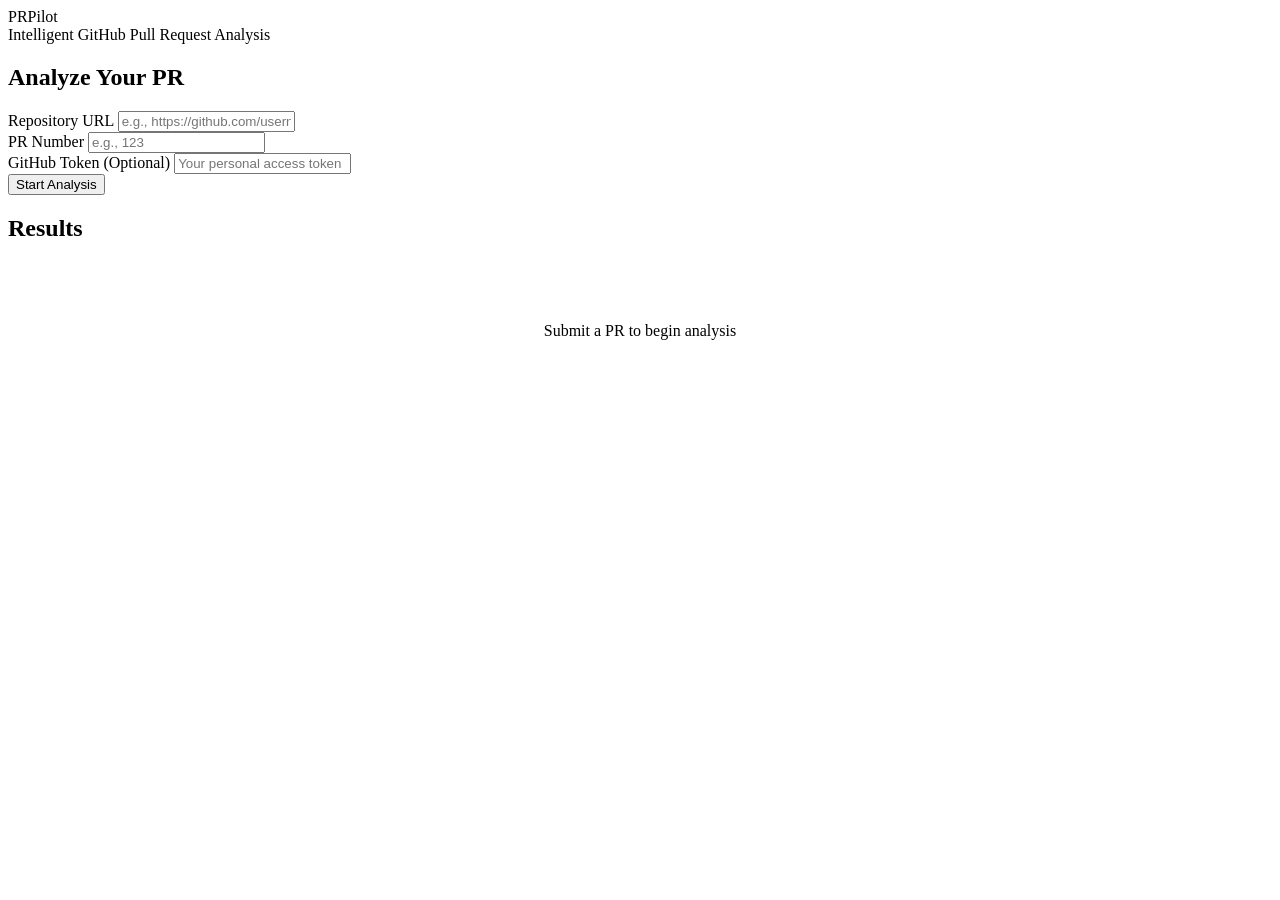
==== fastapi_app/static/index.html @ 00d6fc9d "added frontend in this" ====
<!DOCTYPE html>
<html lang="en">
<head>
  <meta charset="UTF-8" />
  <meta name="viewport" content="width=device-width, initial-scale=1.0" />
  <meta name="description" content="PRPilot - Intelligent Pull Request Analysis Tool" />
  <title>PRPilot - PR Analysis</title>
  
  <!-- Google Fonts -->
  <link href="https://fonts.googleapis.com/css2?family=Crimson+Text:ital,wght@0,400;0,600;1,600&family=JetBrains+Mono:wght@400;500;600&family=Poppins:wght@300;400;600;700&display=swap" rel="stylesheet">
  
  <!-- External Stylesheet -->
  <link rel="stylesheet" href="/static/style.css" />
</head>
  <body>
    <div class="container">
      <header>
        <div class="logo">PRPilot</div>
        <div class="tagline">Intelligent GitHub Pull Request Analysis</div>
      </header>

      <main>
        <section class="form-section">
          <h2>Analyze Your PR</h2>
          <form id="form">
            <div class="form-group">
              <label for="repo_url">Repository URL</label>
              <input
                type="text"
                id="repo_url"
                placeholder="e.g., https://github.com/username/repo-name"
                required
              />
            </div>

            <div class="form-group">
              <label for="pr_number">PR Number</label>
              <input
                type="number"
                id="pr_number"
                placeholder="e.g., 123"
                required
              />
            </div>

            <div class="form-group">
              <label for="github_token">GitHub Token (Optional)</label>
              <input
                type="password"
                id="github_token"
                placeholder="Your personal access token"
              />
            </div>

            <button type="submit">Start Analysis</button>
          </form>
        </section>

        <section class="status-section">
          <h2>Results</h2>
          <div id="status">
            <div style="color: var(--text-tertiary); text-align: center; padding: 60px 20px;">
              Submit a PR to begin analysis
            </div>
          </div>
        </section>
      </main>
    </div>

    <!-- External Script -->
    <script src="/static/script.js"></script>
  </body>
</html>
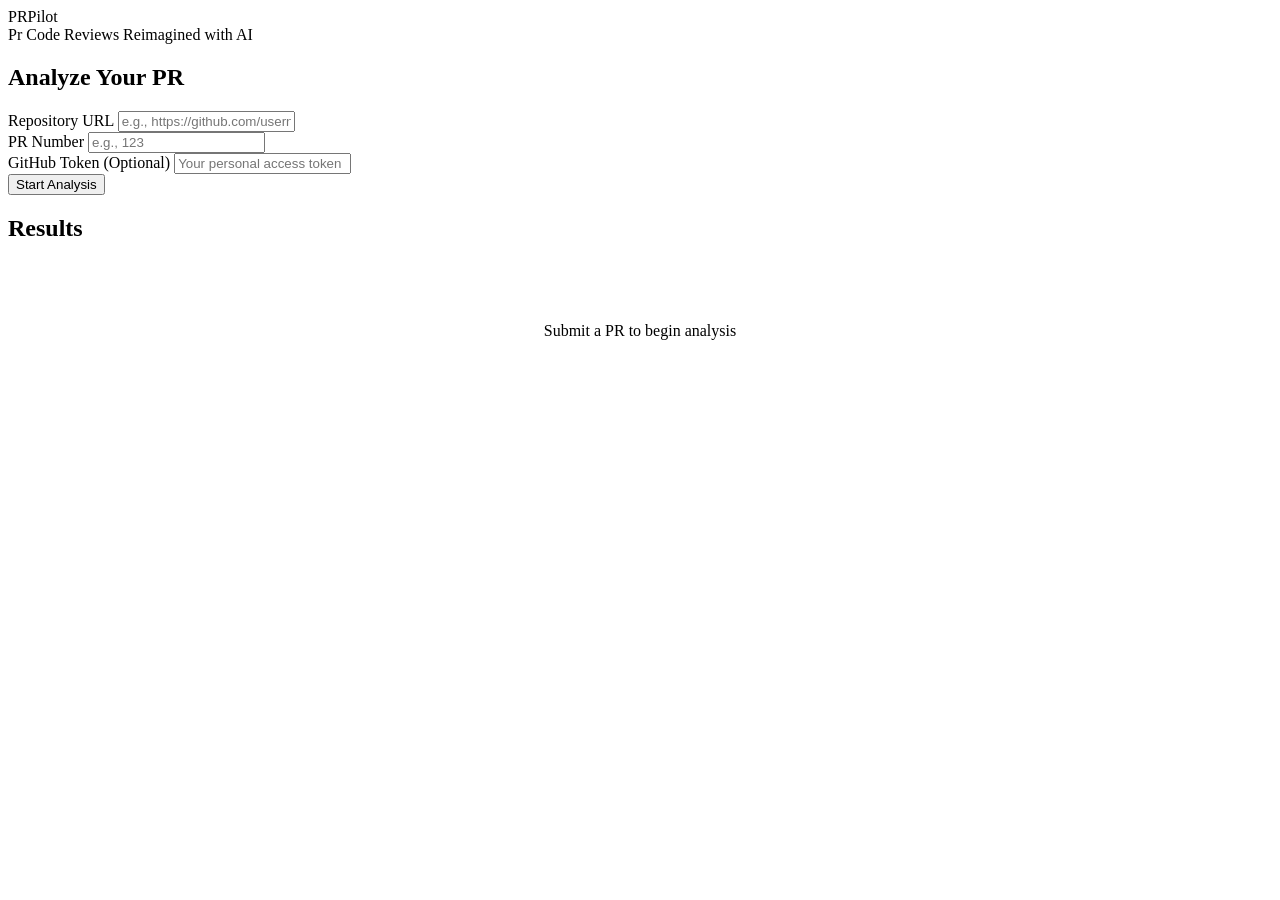
==== commit 90e0a494: "changed tagline" ====
--- a/fastapi_app/static/index.html
+++ b/fastapi_app/static/index.html
@@ -16,7 +16,7 @@
     <div class="container">
       <header>
         <div class="logo">PRPilot</div>
-        <div class="tagline">Intelligent GitHub Pull Request Analysis</div>
+        <div class="tagline">Pr Code Reviews Reimagined with AI</div>
       </header>
 
       <main>
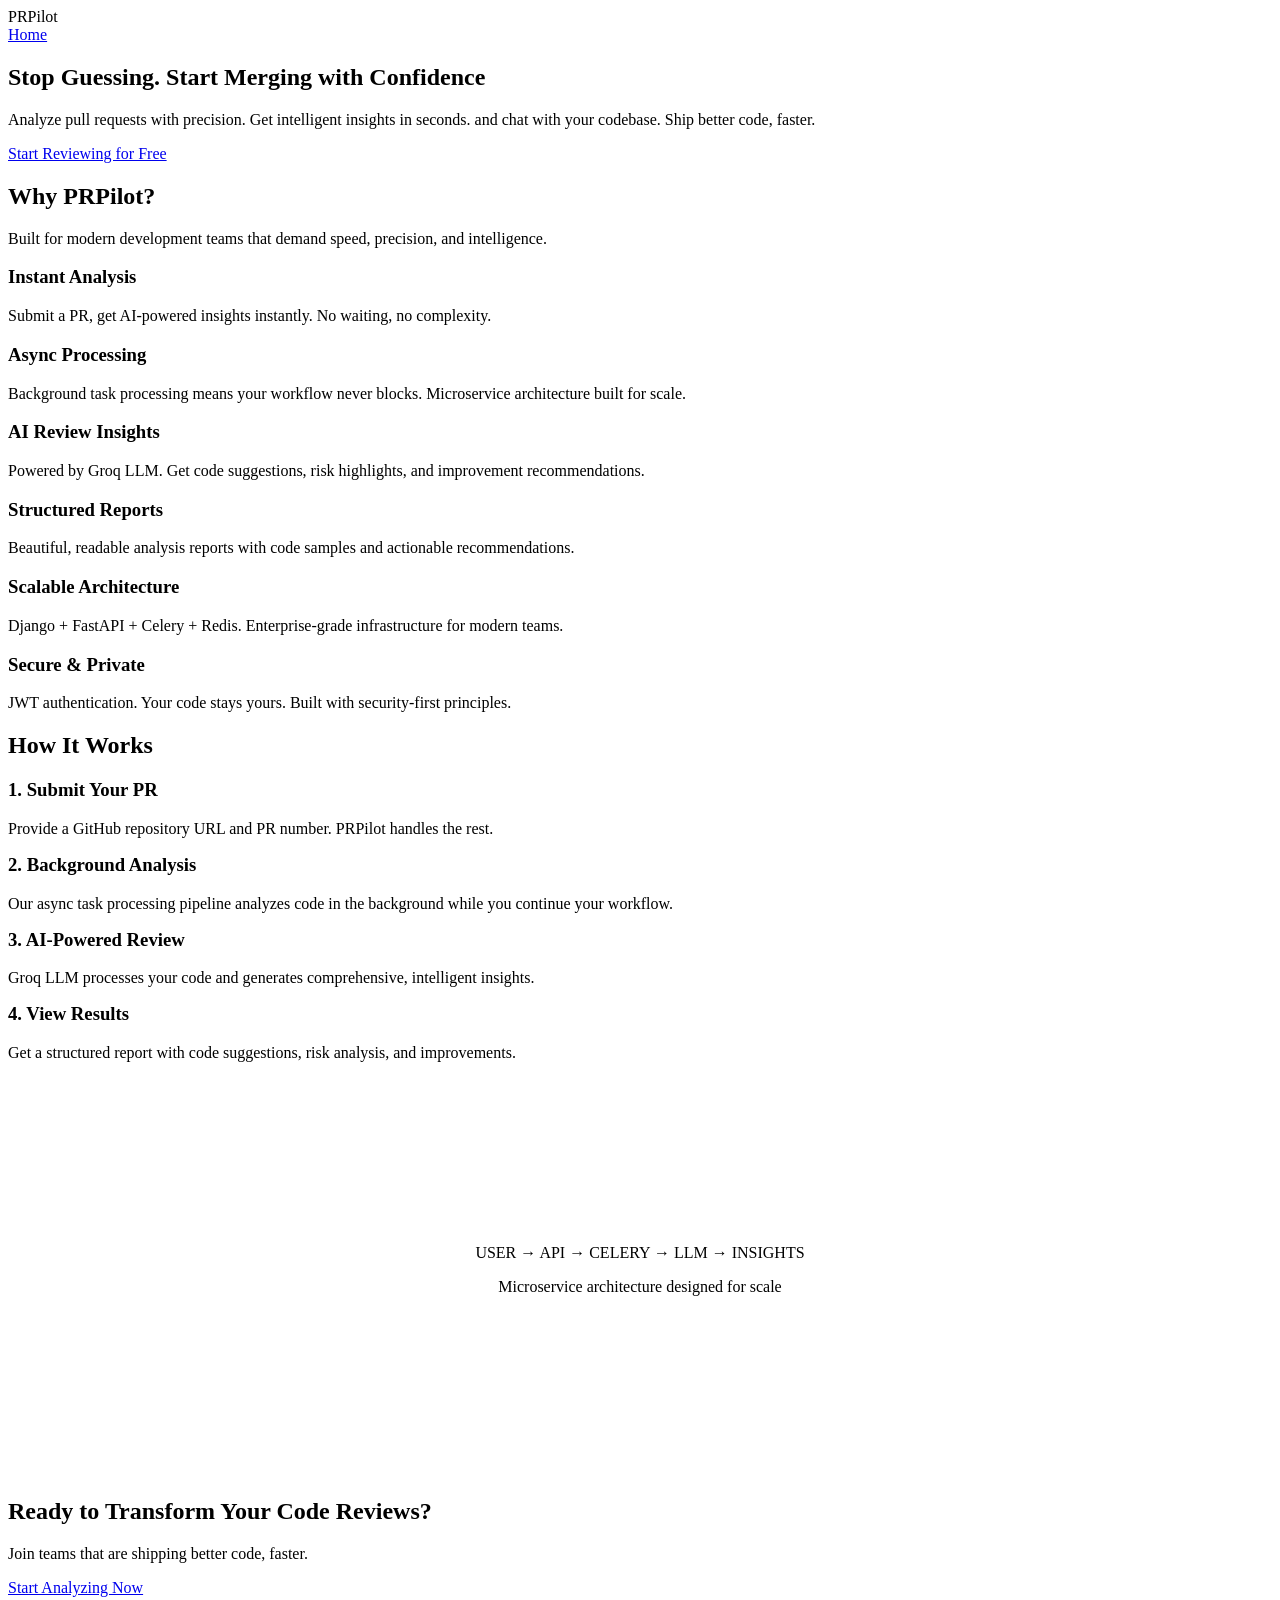
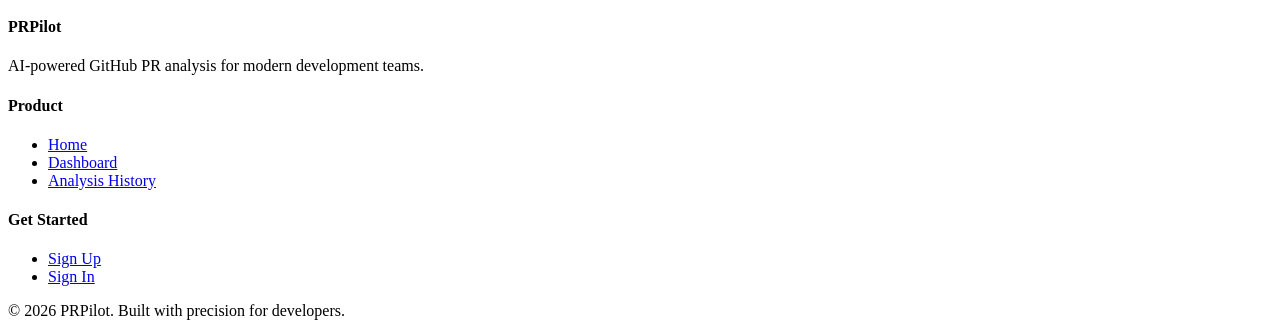
==== commit 9b3a0a83: "added frontend" ====
--- a/fastapi_app/static/index.html
+++ b/fastapi_app/static/index.html
@@ -1,73 +1,245 @@
-<!DOCTYPE html>
+<!doctype html>
 <html lang="en">
-<head>
-  <meta charset="UTF-8" />
-  <meta name="viewport" content="width=device-width, initial-scale=1.0" />
-  <meta name="description" content="PRPilot - Intelligent Pull Request Analysis Tool" />
-  <title>PRPilot - PR Analysis</title>
-  
-  <!-- Google Fonts -->
-  <link href="https://fonts.googleapis.com/css2?family=Crimson+Text:ital,wght@0,400;0,600;1,600&family=JetBrains+Mono:wght@400;500;600&family=Poppins:wght@300;400;600;700&display=swap" rel="stylesheet">
-  
-  <!-- External Stylesheet -->
-  <link rel="stylesheet" href="/static/style.css" />
-</head>
+  <head>
+    <meta charset="UTF-8" />
+    <meta name="viewport" content="width=device-width, initial-scale=1.0" />
+    <meta
+      name="description"
+      content="PRPilot - AI-Powered GitHub PR Intelligence"
+    />
+    <title>PRPilot - GitHub PR Analyzer</title>
+
+    <!-- Distinctive Fonts for Premium Developer Aesthetic -->
+    <link
+      href="https://fonts.googleapis.com/css2?family=Merriweather:wght@400;700&family=Work+Sans:wght@300;400;500;600;700&family=IBM+Plex+Mono:wght@400;500;600&display=swap"
+      rel="stylesheet"
+    />
+
+    <!-- Stylesheet -->
+    <link rel="stylesheet" href="/static/style.css" />
+  </head>
   <body>
-    <div class="container">
-      <header>
-        <div class="logo">PRPilot</div>
-        <div class="tagline">Pr Code Reviews Reimagined with AI</div>
-      </header>
-
-      <main>
-        <section class="form-section">
-          <h2>Analyze Your PR</h2>
-          <form id="form">
-            <div class="form-group">
-              <label for="repo_url">Repository URL</label>
-              <input
-                type="text"
-                id="repo_url"
-                placeholder="e.g., https://github.com/username/repo-name"
-                required
-              />
+    <!-- Navigation Header -->
+    <header>
+      <div class="container">
+        <div class="header-content">
+          <div class="logo">PRPilot</div>
+          <nav class="nav">
+            <a href="/" class="active">Home</a>
+            <a href="/login" class="btn btn-primary btn-sm" style="color: white"
+              >Sign In</a
+            >
+          </nav>
+        </div>
+      </div>
+    </header>
+
+    <!-- Hero Section -->
+    <section class="hero">
+      <div class="container">
+        <div class="hero-content">
+          <h1>Stop Guessing. Start Merging with Confidence</h1>
+          <p class="hero-subtitle">
+            Analyze pull requests with precision. Get intelligent insights in
+            seconds. and chat with your codebase. Ship better code, faster.
+          </p>
+          <a href="/register" class="btn btn-primary btn-lg"
+            >Start Reviewing for Free</a
+          >
+        </div>
+      </div>
+    </section>
+
+    <!-- Features Section -->
+    <section>
+      <div class="container">
+        <div class="section-header">
+          <h2>Why PRPilot?</h2>
+          <p>
+            Built for modern development teams that demand speed, precision, and
+            intelligence.
+          </p>
+        </div>
+
+        <div class="grid grid-3">
+          <!-- Feature 1 -->
+          <div class="card feature-card">
+            <h3 class="feature-card-title">Instant Analysis</h3>
+            <p class="feature-card-desc">
+              Submit a PR, get AI-powered insights instantly. No waiting, no
+              complexity.
+            </p>
+          </div>
+
+          <!-- Feature 2 -->
+          <div class="card feature-card feature-card-secondary">
+            <h3 class="feature-card-title">Async Processing</h3>
+            <p class="feature-card-desc">
+              Background task processing means your workflow never blocks.
+              Microservice architecture built for scale.
+            </p>
+          </div>
+
+          <!-- Feature 3 -->
+          <div class="card feature-card">
+            <h3 class="feature-card-title">AI Review Insights</h3>
+            <p class="feature-card-desc">
+              Powered by Groq LLM. Get code suggestions, risk highlights, and
+              improvement recommendations.
+            </p>
+          </div>
+
+          <!-- Feature 4 -->
+          <div class="card feature-card feature-card-secondary">
+            <h3 class="feature-card-title">Structured Reports</h3>
+            <p class="feature-card-desc">
+              Beautiful, readable analysis reports with code samples and
+              actionable recommendations.
+            </p>
+          </div>
+
+          <!-- Feature 5 -->
+          <div class="card feature-card">
+            <h3 class="feature-card-title">Scalable Architecture</h3>
+            <p class="feature-card-desc">
+              Django + FastAPI + Celery + Redis. Enterprise-grade infrastructure
+              for modern teams.
+            </p>
+          </div>
+
+          <!-- Feature 6 -->
+          <div class="card feature-card feature-card-secondary">
+            <h3 class="feature-card-title">Secure & Private</h3>
+            <p class="feature-card-desc">
+              JWT authentication. Your code stays yours. Built with
+              security-first principles.
+            </p>
+          </div>
+        </div>
+      </div>
+    </section>
+
+    <!-- How It Works Section -->
+    <section
+      class="section-tight"
+      style="background-color: var(--color-bg-secondary)"
+    >
+      <div class="container">
+        <div class="section-header">
+          <h2>How It Works</h2>
+        </div>
+
+        <div class="grid grid-2" style="align-items: center">
+          <div>
+            <h3>1. Submit Your PR</h3>
+            <p>
+              Provide a GitHub repository URL and PR number. PRPilot handles the
+              rest.
+            </p>
+
+            <h3 style="margin-top: var(--space-2xl)">2. Background Analysis</h3>
+            <p>
+              Our async task processing pipeline analyzes code in the background
+              while you continue your workflow.
+            </p>
+
+            <h3 style="margin-top: var(--space-2xl)">3. AI-Powered Review</h3>
+            <p>
+              Groq LLM processes your code and generates comprehensive,
+              intelligent insights.
+            </p>
+
+            <h3 style="margin-top: var(--space-2xl)">4. View Results</h3>
+            <p>
+              Get a structured report with code suggestions, risk analysis, and
+              improvements.
+            </p>
+          </div>
+
+          <div
+            class="card"
+            style="
+              background: linear-gradient(
+                135deg,
+                var(--color-surface) 0%,
+                var(--color-surface-variant) 100%
+              );
+              min-height: 400px;
+              display: flex;
+              align-items: center;
+              justify-content: center;
+            "
+          >
+            <div style="text-align: center">
+              <div
+                style="
+                  font-family: var(--font-family-mono);
+                  font-size: var(--font-size-xl);
+                  color: var(--color-accent);
+                  margin-bottom: var(--space-lg);
+                "
+              >
+                USER → API → CELERY → LLM → INSIGHTS
+              </div>
+              <p
+                style="
+                  color: var(--color-text-tertiary);
+                  font-size: var(--font-size-sm);
+                "
+              >
+                Microservice architecture designed for scale
+              </p>
             </div>
-
-            <div class="form-group">
-              <label for="pr_number">PR Number</label>
-              <input
-                type="number"
-                id="pr_number"
-                placeholder="e.g., 123"
-                required
-              />
-            </div>
-
-            <div class="form-group">
-              <label for="github_token">GitHub Token (Optional)</label>
-              <input
-                type="password"
-                id="github_token"
-                placeholder="Your personal access token"
-              />
-            </div>
-
-            <button type="submit">Start Analysis</button>
-          </form>
-        </section>
-
-        <section class="status-section">
-          <h2>Results</h2>
-          <div id="status">
-            <div style="color: var(--text-tertiary); text-align: center; padding: 60px 20px;">
-              Submit a PR to begin analysis
-            </div>
-          </div>
-        </section>
-      </main>
-    </div>
-
-    <!-- External Script -->
-    <script src="/static/script.js"></script>
+          </div>
+        </div>
+      </div>
+    </section>
+
+    <!-- CTA Section -->
+    <section class="cta-premium">
+      <div class="container">
+        <div class="cta-content">
+          <h2 class="cta-title">Ready to Transform Your Code Reviews?</h2>
+          <p class="cta-subtitle">
+            Join teams that are shipping better code, faster.
+          </p>
+          <a href="/register" class="btn btn-primary btn-lg btn-no-hover"
+            >Start Analyzing Now</a
+          >
+        </div>
+      </div>
+    </section>
+
+    <!-- Footer -->
+    <footer>
+      <div class="container">
+        <div class="footer-content">
+          <div class="footer-section">
+            <h4>PRPilot</h4>
+            <p>AI-powered GitHub PR analysis for modern development teams.</p>
+          </div>
+          <div class="footer-section">
+            <h4>Product</h4>
+            <ul>
+              <li><a href="/">Home</a></li>
+              <li><a href="/dashboard">Dashboard</a></li>
+              <li><a href="/history">Analysis History</a></li>
+            </ul>
+          </div>
+          <div class="footer-section">
+            <h4>Get Started</h4>
+            <ul>
+              <li><a href="/register">Sign Up</a></li>
+              <li><a href="/login">Sign In</a></li>
+            </ul>
+          </div>
+        </div>
+        <div class="footer-divider">
+          <p>&copy; 2026 PRPilot. Built with precision for developers.</p>
+        </div>
+      </div>
+    </footer>
+
+    <script src="/static/auth.js"></script>
   </body>
 </html>
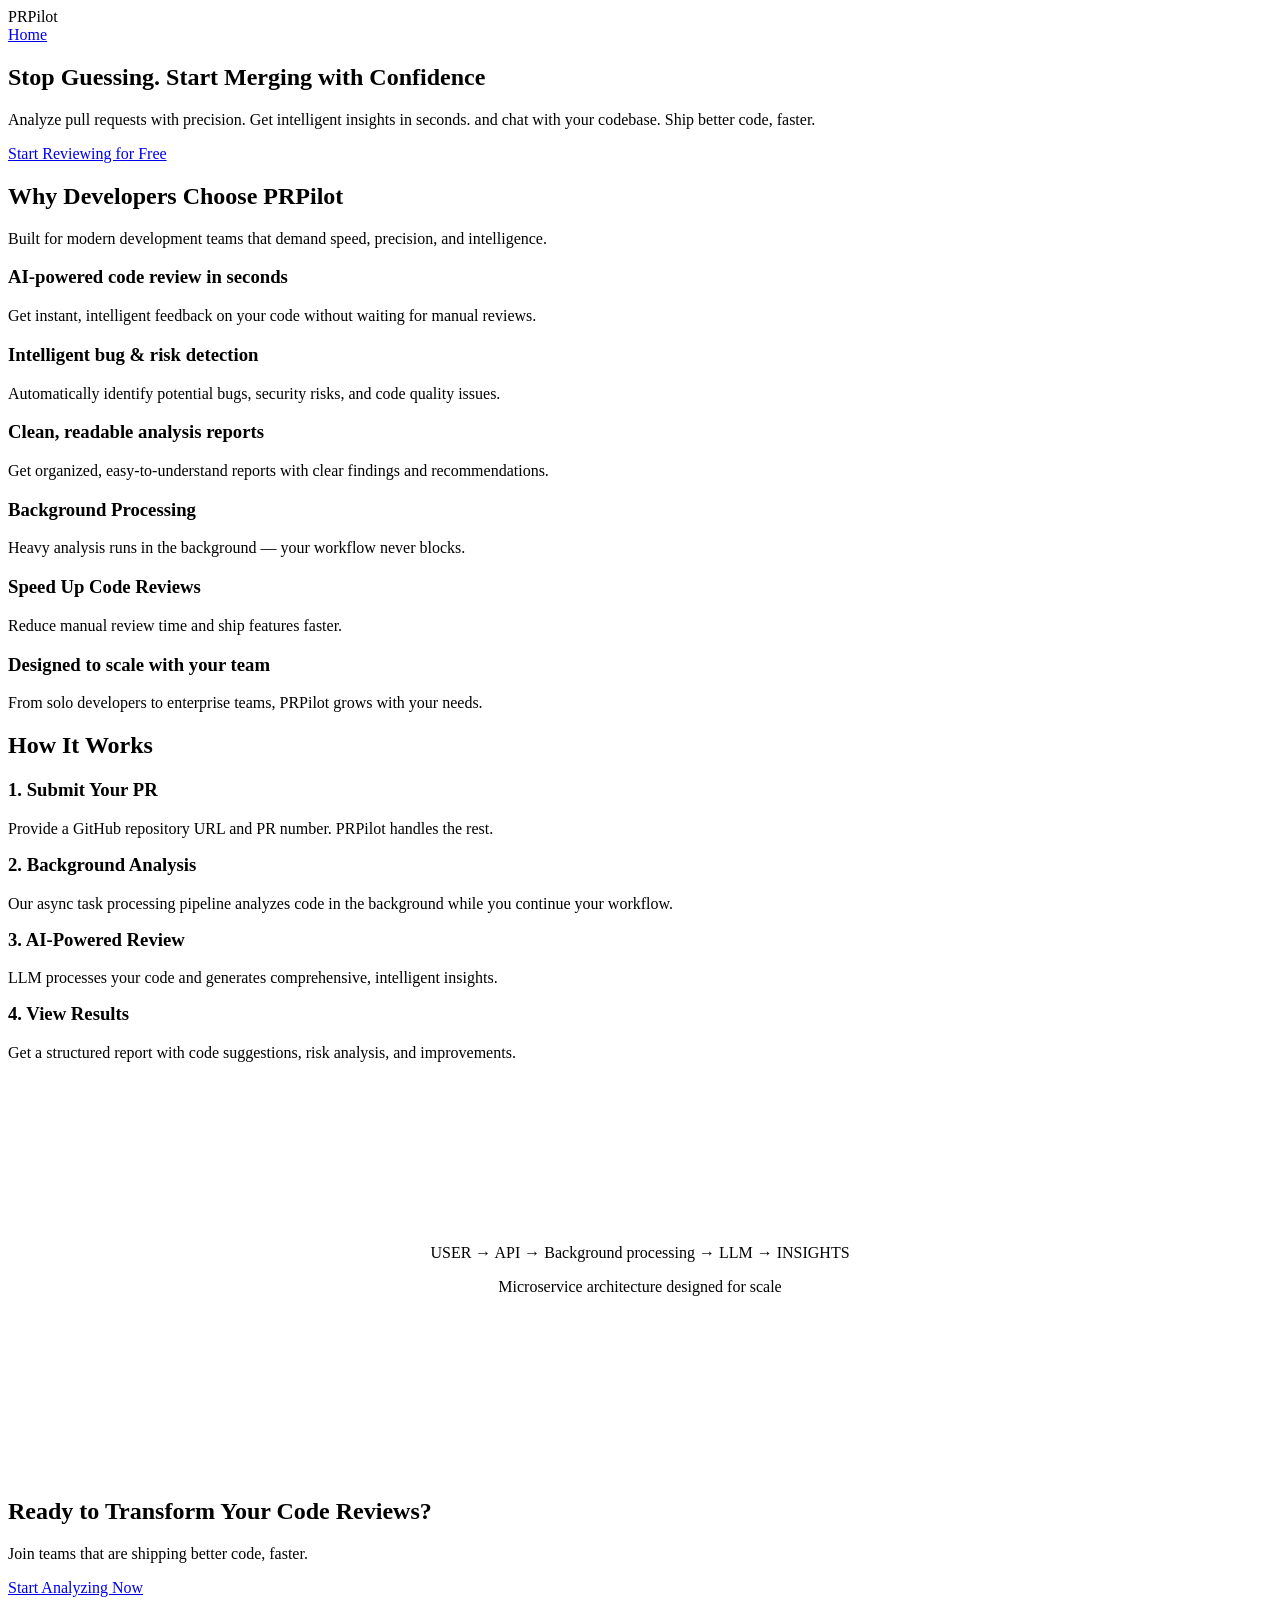
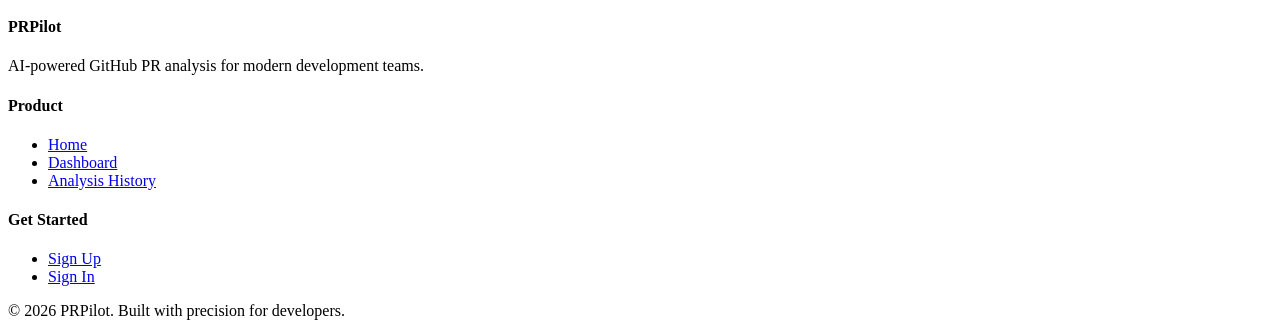
==== commit d9f99e99: "fixed frontend architcture" ====
--- a/fastapi_app/static/index.html
+++ b/fastapi_app/static/index.html
@@ -51,68 +51,64 @@
     </section>
 
     <!-- Features Section -->
+  
+
+    <!-- Why Developers Choose PRPilot Section -->
     <section>
       <div class="container">
         <div class="section-header">
-          <h2>Why PRPilot?</h2>
-          <p>
-            Built for modern development teams that demand speed, precision, and
-            intelligence.
-          </p>
-        </div>
-
-        <div class="grid grid-3">
-          <!-- Feature 1 -->
+          <h2>Why Developers Choose PRPilot</h2>
+          <p>  Built for modern development teams that demand speed, precision, and
+            intelligence.</p>
+        </div>
+
+        <div class="grid grid-2">
+          <!-- Point 1 -->
           <div class="card feature-card">
-            <h3 class="feature-card-title">Instant Analysis</h3>
-            <p class="feature-card-desc">
-              Submit a PR, get AI-powered insights instantly. No waiting, no
-              complexity.
-            </p>
-          </div>
-
-          <!-- Feature 2 -->
+            <h3 class="feature-card-title">AI-powered code review in seconds</h3>
+            <p class="feature-card-desc">
+              Get instant, intelligent feedback on your code without waiting for manual reviews.
+            </p>
+          </div>
+
+          <!-- Point 2 -->
           <div class="card feature-card feature-card-secondary">
-            <h3 class="feature-card-title">Async Processing</h3>
-            <p class="feature-card-desc">
-              Background task processing means your workflow never blocks.
-              Microservice architecture built for scale.
-            </p>
-          </div>
-
-          <!-- Feature 3 -->
+            <h3 class="feature-card-title">Intelligent bug & risk detection</h3>
+            <p class="feature-card-desc">
+              Automatically identify potential bugs, security risks, and code quality issues.
+            </p>
+          </div>
+
+          <!-- Point 3 -->
           <div class="card feature-card">
-            <h3 class="feature-card-title">AI Review Insights</h3>
-            <p class="feature-card-desc">
-              Powered by Groq LLM. Get code suggestions, risk highlights, and
-              improvement recommendations.
-            </p>
-          </div>
-
-          <!-- Feature 4 -->
+            <h3 class="feature-card-title">Clean, readable analysis reports</h3>
+            <p class="feature-card-desc">
+              Get organized, easy-to-understand reports with clear findings and recommendations.
+            </p>
+          </div>
+
+          <!-- Point 4 -->
           <div class="card feature-card feature-card-secondary">
-            <h3 class="feature-card-title">Structured Reports</h3>
-            <p class="feature-card-desc">
-              Beautiful, readable analysis reports with code samples and
-              actionable recommendations.
-            </p>
-          </div>
-
-          <!-- Feature 5 -->
+            <h3 class="feature-card-title"> Background Processing</h3>
+            <p class="feature-card-desc">
+        
+Heavy analysis runs in the background — your workflow never blocks.
+            </p>
+          </div>
+
+          <!-- Point 5 -->
           <div class="card feature-card">
-            <h3 class="feature-card-title">Scalable Architecture</h3>
-            <p class="feature-card-desc">
-              Django + FastAPI + Celery + Redis. Enterprise-grade infrastructure
-              for modern teams.
-            </p>
-          </div>
-
-          <!-- Feature 6 -->
+            <h3 class="feature-card-title">Speed Up Code Reviews</h3>
+            <p class="feature-card-desc">
+             Reduce manual review time and ship features faster.
+            </p>
+          </div>
+
+          <!-- Point 6 -->
           <div class="card feature-card feature-card-secondary">
-            <h3 class="feature-card-title">Secure & Private</h3>
-            <p class="feature-card-desc">
-              JWT authentication. Your code stays yours. Built with
-              security-first principles.
+            <h3 class="feature-card-title">Designed to scale with your team</h3>
+            <p class="feature-card-desc">
+              From solo developers to enterprise teams, PRPilot grows with your needs.
             </p>
           </div>
         </div>
@@ -145,7 +141,7 @@
 
             <h3 style="margin-top: var(--space-2xl)">3. AI-Powered Review</h3>
             <p>
-              Groq LLM processes your code and generates comprehensive,
+               LLM processes your code and generates comprehensive,
               intelligent insights.
             </p>
 
@@ -179,7 +175,7 @@
                   margin-bottom: var(--space-lg);
                 "
               >
-                USER → API → CELERY → LLM → INSIGHTS
+                USER → API → Background processing → LLM → INSIGHTS
               </div>
               <p
                 style="
